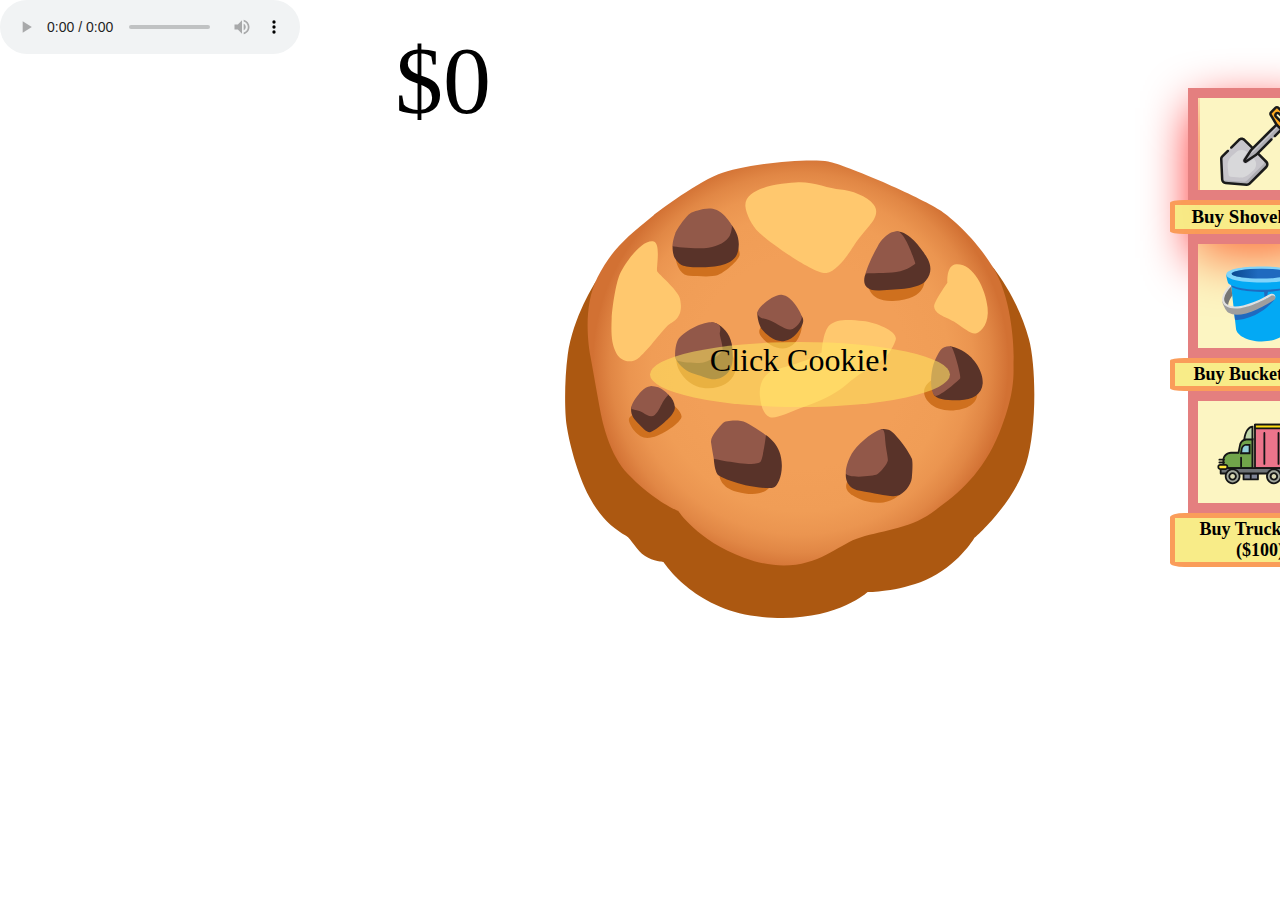
==== index.html @ 6c553162 "Add files via upload" ====
<!DOCTYPE html>

<html lang="en">
  <head>
    <meta charset="UTF-8" />
    <meta http-equiv="X-UA-Compatible" content="IE=edge" />
    <meta name="viewport" content="width=device-width, initial-scale=1.0" />
    <title>Cookie Clicker!</title>
    <link rel="stylesheet" type="text/css" href="styles.css" />
    <link href="[data-uri]" rel="icon" type="image/x-icon" />
  </head>

  <body>
    <div id="dollarAmount">$0</div>
    <audio id="sweet-music" src="/music/sweet-music.mp3" controls>
      <embed
        src="/music/sweet-music.mp3"
        width="300"
        height="90"
        loop="false"
        autostart="false"
      />
    </audio>
    <!-- <div class="body-container"> -->
      <!-- <button id="cookie-button" type="button"><img src ="svgimg/cookie-svgrepo-com.svg"></button> -->

    <div class="cookie-wrapper">
        <svg
          width="500px"
          height="500px"
          viewBox="0 0 128 128"
          xmlns="http://www.w3.org/2000/svg"
          xmlns:xlink="http://www.w3.org/1999/xlink"
          aria-hidden="true"
          role="img"
          preserveAspectRatio="xMidYMid meet"
          id="cookie-btn"
        >
          <path
            d="M15.99 35.76l-4.26.98s-5.91 9.12-7.2 18.82c-.81 6.09-.84 14.04-.28 18c.57 3.96 
    2.61 12.39 5.82 18.33c3.09 5.72 6.1 7.97 9.39 9.96c1.41.85 2.67 3.76 4.87 5.17c2.06 1.32 4.78 1.58 4.78 1.58s7.52 11.81 23.79
     13.86c19.09 2.4 28.43-6.22 28.43-6.22s7.64-.02 14.85-3.11c8.09-3.47 12.41-10.69 12.41-10.69s10.13-8.72 13.34-19.16c2.58-8.38 
     2.65-24.31.67-31.81s-5.81-13.85-8.85-17.92c-2.42-3.24-29.44-17.6-32.7-18.88c-3.25-1.27-33.52-3.25-34.65-2.4c-1.13.86-30.41 23.49-30.41 23.49z"
            fill="#ac5811"
          ></path>
          <radialGradient
            id="IconifyId17ecdb2904d178eab6390"
            cx="64.164"
            cy="57.596"
            r="53.202"
            gradientUnits="userSpaceOnUse"
          >
            <stop offset=".507" stop-color="#f29f58"></stop>
            <stop offset=".715" stop-color="#f09d56"></stop>
            <stop offset=".826" stop-color="#eb9550"></stop>
            <stop offset=".914" stop-color="#e18745"></stop>
            <stop offset=".99" stop-color="#d47436"></stop>
            <stop offset="1" stop-color="#d27133"></stop>
          </radialGradient>
          <path
            d="M26.53 19.75c-7.05 5.74-10.7 8.74-14.36 15.92S9.69 52.38 10.35 55.9c.65 3.52 1.83 10.31 2.48 13.7c.65 3.4 2.38 11.46 7.17 16.45c6.71 6.99 12.79 9.4 12.79 9.4s4.93 7.64 16.84 12.01c15.66 5.74 22.71-2.61 28.71-4.83s13.18-2.35 19.32-6.66c6.13-4.31 12.92-9.53 17.36-20.49s3.52-15.79 3.65-18.53c.13-2.74-.26-15.92-5.35-24.01s-11.21-12.95-13.57-14.49C94.53 15.06 75.89 6.95 71.2 6.04c-4.7-.91-21.46.51-28.11 3.25S26.53 19.75 26.53 19.75z"
            fill="url(#IconifyId17ecdb2904d178eab6390)"
          ></path>
          <path
            d="M56.28 71.46c-1.11-.35-2.28-2-2.56-5.53c-.39-5.03 3.32-6.42 3.32-6.42s4.42-1.17 7.53-2.28c2.89-1.03 4.97-2.35 4.97-2.35s.28-5.39 2.07-6.98c1.8-1.59 4.97-1.45 8.5-1.04c3.52.41 9.19 2.76 8.36 4.9c-.83 2.14-1.8 4.28-5.18 6.22c-3.38 1.93-5.8 3.73-7.53 5.25c-1.73 1.53-4.9 3.45-10.15 5.39s-7.73 3.34-9.33 2.84z"
            fill="#ffc86e"
          ></path>
          <path
            d="M26.55 26.47c-3.32-.68-8.01 6.51-8.88 8.89c-.88 2.38-1.78 8.18-1.88 10.83c-.13 3.29-.19 6.38 1.19 8.89c1.06 1.94 3.63 3.03 5.94 1.03c2.31-2 6.32-7.48 7.38-8.25s4.16-1.79 2.94-6.83c-.5-2.06-5.57-6.32-5.82-6.9c-.24-.57 1.01-7.27-.87-7.66z"
            fill="#ffc86e"
          ></path>
          <path
            d="M50.02 17.44c.13 1.93 1.71 5.02 3.42 6.69c2.56 2.49 14.3 10.91 17.34 10.43s6.35-5.94 7.32-7.46s2.9-3.66 3.66-4.63c.76-.97 2.76-3.18 1.11-5.39c-1.66-2.21-5.8-3.66-8.56-3.87c-2.76-.21-7.05-2-10.71-1.86c-3.66.14-13.92 1.11-13.58 6.09z"
            fill="#ffc86e"
          ></path>
          <path
            d="M98.34 43.19c.23 2.1 3.18 2.56 5.53 4.08s3.94 3.11 5.32 2.69c1.38-.41 3.26-2.62 2.83-6.49c-.55-4.97-3.66-11.33-8.01-11.12c-2.63.13-2.27 4.7-2.27 4.7s-3.54 4.9-3.4 6.14z"
            fill="#ffc86e"
          ></path>
          <path
            d="M41.47 30.23s-9.43-.06-9.26.88c.18.94 1 4.04 3.46 4.16c2.46.12 5.63.35 7.15-.12c1.52-.47 5.74-3.87 5.74-5.39s-1.7-3.75-1.7-3.75l-5.39 4.22z"
            fill="#cf701e"
          ></path>
          <path
            d="M54.94 47.52s-.11.07-.27.2c-.47.39-1.37 1.3-1.02 2.32c.47 1.35 3.22 3.87 5.92 3.87s4.16-2.52 4.63-4.16c.47-1.64.23-2.64.23-2.64l-9.49.41z"
            fill="#cf701e"
          ></path>
          <path
            d="M33.91 55.2s-1.64.59-1.58 1.64c.06 1.05.47 2.99 2.58 5.04c2.13 2.07 5.22 2.64 8.03 1.88c2.81-.76 4.86-2.87 4.63-5.68c-.23-2.81-2.93-4.98-2.93-4.98l-10.73 2.1z"
            fill="#cf701e"
          ></path>
          <path
            d="M21.78 70.73s-1.76.41-1.58 1.58s2.17 4.86 5.33 4.45s8.15-4.04 8.15-5.45s-2.52-3.28-2.52-3.28l-9.38 2.7z"
            fill="#cf701e"
          ></path>
          <path
            d="M43.34 85.38s-.65 3.78 4.45 5.16c8.5 2.29 9.38-2.87 9.38-2.87l-13.83-2.29z"
            fill="#cf701e"
          ></path>
          <path
            d="M76.73 87.13s-2.28 2.28.31 4.07c2.59 1.79 5.54 2.4 8.32 2.09s4.68-2.53 4.68-2.53l-13.31-3.63z"
            fill="#cf701e"
          ></path>
          <path
            d="M98.01 61.81s-4.3 2.17-.97 5.92c2.53 2.86 8.32 2.28 10.69.67c1.55-1.05 2.01-2.91 1.43-3.85c-.59-.94-11.15-2.74-11.15-2.74z"
            fill="#cf701e"
          ></path>
          <path
            d="M81.37 36.97s-.23 4.91 6.39 4.75c9.26-.23 8.09-5.98 8.09-5.98l-14.48 1.23z"
            fill="#cf701e"
          ></path>
          <path
            d="M85.65 30.82s-4.34 2.7-4.81 3.81c-.47 1.11-1.47 4.63 3.57 4.4c5.04-.23 10.08-.41 11.78-2.46c1.7-2.05 1.29-3.93.59-5.45s-4.64-7.27-7.77-7.2c-2.05.04-3.36 6.9-3.36 6.9z"
            fill="#593329"
          ></path>
          <path
            d="M88.99 23.9s-2.75-.35-5.16 3.93c-2.4 4.28-3.02 6.83-3.02 6.83s4.89.02 7.82-.33c2.93-.35 4.92-2.17 4.92-2.17s-2.39-7.73-4.56-8.26z"
            fill="#925849"
          ></path>
          <path
            d="M55.71 43.89s-2.4-.16-2.58.77c-.18.94.35 3.33 1.17 4.38s3.28 3.4 5.74 2.93c2.46-.47 3.92-2.88 4.33-3.71c.37-.78.77-1.62.07-2.67c-.71-1.06-8.73-1.7-8.73-1.7z"
            fill="#593329"
          ></path>
          <path
            d="M59.28 40.14c-2.04-.22-6.96 3.69-6.08 5.03c.98 1.47 1.15.54 3.85 1.89c2.23 1.11 3.2 2.14 4.6 1.96s3.07-2.49 2.78-3.43c-.29-.94-2.39-5.16-5.15-5.45z"
            fill="#925849"
          ></path>
          <path
            d="M36.19 24.31l-4.8 3.32s-.18 2.25.82 3.48s1.29 1.99 5.98 1.99s9.08-.64 9.9-3.98c.82-3.34-.62-5.48-1.5-6.71c-.88-1.23-10.4 1.9-10.4 1.9z"
            fill="#593329"
          ></path>
          <path
            d="M36.25 19.1c-1.08.46-3.63 3.93-4.22 5.45c-.59 1.52-.72 3.14-.64 3.16c.97.24 6.68.77 9.2.36c2.52-.41 4.57-1.52 5.39-2.99c.65-1.17.6-2.72.6-2.72s-1.71-3.08-4.06-4.02c-2.34-.94-5.86.58-6.27.76z"
            fill="#925949"
          ></path>
          <path
            d="M32.23 55.42s-.4.61.36 1.78s2.25 2.57 4.48 3.22c2.23.64 3.81 1.52 5.27 1.35c1.47-.18 4.34-1.35 4.45-5.39c.12-4.04-.7-5.92-2.46-7.68s-3.03-1.46-3.03-1.46l-9.07 8.18z"
            fill="#593329"
          ></path>
          <path
            d="M32.74 51.68c-.62 1.04-1.08 4.42-.32 5.18c.76.76 5.33.81 6.53.68c1.21-.13 5.16-1.99 5.22-3.4c.06-1.41-.7-3.28-.7-3.98s.88-2.34-1.52-2.93s-7.93 2.28-9.21 4.45z"
            fill="#925849"
          ></path>
          <path
            d="M24.82 66.86s-3.77.93-4.01 2.22c-.23 1.29.31 2.59 1.6 3.82s2.23 2.52 3.22 2.4c1-.12 3.63-2.46 4.45-3.22c.82-.76 1.99-2.11 1.88-3.22s-.59-2.23-1.64-3.11c-1.04-.88-5.5 1.11-5.5 1.11z"
            fill="#593329"
          ></path>
          <path
            d="M25.76 63.52c-1.76.04-3.11 2.17-3.69 2.93c-.59.76-1.58 2.58-1.17 2.87c.41.29 2.11.47 2.93 1c.82.53 2.05 1.35 2.99.59c.94-.76 1.76-2.87 2.23-3.57c.47-.7 1.29-1.58 1.29-1.58s-1.77-2.3-4.58-2.24z"
            fill="#925849"
          ></path>
          <path
            d="M47.27 77.64c-.35.41-5.33 4.45-5.33 4.45s.18 3.52 1.29 4.34c1.11.82 4.57 1.99 6.8 2.46c2.23.47 6.21 1 7.21.59c1-.41 2.05-2.58 2.11-5.39c.06-2.81-.94-4.91-2.05-6.2c-1.11-1.29-2-1.77-2-1.77l-8.03 1.52z"
            fill="#593329"
          ></path>
          <path
            d="M53.89 82.91c.65-.73 1.41-6.8 1.41-6.8s-4.51-3.46-6.39-3.69c-1.88-.23-4.1-.06-4.75.64c-.64.7-3.16 3.22-2.93 4.86s.7 4.16.7 4.16s10.61 2.36 11.96.83z"
            fill="#925849"
          ></path>
          <path
            d="M75.75 85.8s-.57 3.8 3.61 4.52c4.18.71 7.65 1.66 9.46 1.28c1.81-.38 3.61-2.8 3.8-4.56c.19-1.76.29-4.3 0-4.99c-.76-1.83-4.28-6.84-5.99-7.37c-.96-.29-1.87-.13-1.87-.13L75.75 85.8z"
            fill="#593329"
          ></path>
          <path
            d="M78.46 79.14c-1.87 2.07-2.83 5.06-2.73 6.64c.1 1.49 7.19.84 8.03.33c.84-.51 2.67-2.79 2.73-3.55s-.52-3.14-.62-4.61c-.1-1.47-.14-3.47-.95-3.42c-.81.05-3.8 1.67-6.46 4.61z"
            fill="#925849"
          ></path>
          <path
            d="M102.44 53.34s1.65.24 3.68 1.46c2.37 1.42 4.85 5.04 4.66 7.99s-2.76 4.28-5.89 4.33s-6.19-.12-6.76-1.74c-.57-1.62 4.31-12.04 4.31-12.04z"
            fill="#593329"
          ></path>
          <path
            d="M99.94 54.33c-.49.68-1.76 2.76-2.19 5.42s-.14 5.7.81 6.23c.95.52 
    6.18-3.99 6.46-4.47c.29-.48-1.67-7.75-2.29-8.08s-2.17.05-2.79.9z"
            fill="#925849"
          ></path>
        </svg>
      <div class="cookie-text">Click Cookie!</div>
    </div>

<!-- Inventory List -->
    <div class="inventory-container">
<!-- SHOVEL -->
      <div class="shovel-wrapper">
        <svg
          height="800px"
          width="800px"
          version="1.1"
          xmlns="http://www.w3.org/2000/svg"
          xmlns:xlink="http://www.w3.org/1999/xlink"
          viewBox="0 0 512 512"
          xml:space="preserve"
          id="shovel-icon"
        >
          <path
            style="fill: #c7c5cb"
            d="M170.741,503.744L35.888,493.318c-11.978-0.926-21.386-10.637-21.933-22.639L8.054,340.991
          c-0.304-6.679,2.216-13.177,6.944-17.904l22.775-22.775l0.937-0.937l20.208-20.208l62.862-62.862c9.291-9.291,24.355-9.291,33.646,0
          l140.433,140.434c9.291,9.291,9.291,24.355,0,33.646L189.397,496.847C184.485,501.76,177.669,504.279,170.741,503.744z"
          />
          <path
            style="fill: #aeadb3"
            d="M295.859,356.739l-18.29-18.29c9.291,9.291,9.291,24.355,0,33.646L171.107,478.557
          c-4.913,4.913-11.729,7.433-18.657,6.897L17.598,475.028c-1.068-0.082-2.107-0.258-3.129-0.476
          c2.157,10.158,10.762,17.943,21.419,18.766l134.853,10.426c6.928,0.535,13.744-1.984,18.657-6.897l106.462-106.462
          C305.15,381.094,305.15,366.03,295.859,356.739z"
          />
          <path
            style="fill: #d8d8da"
            d="M174.323,365.811c-3.319,2.2-7.121,3.363-10.993,3.363h-0.001c-7.286,0-14.001-4.041-17.525-10.545
          c-3.497-6.452-3.165-14.017,0.889-20.236l27.72-42.537l0,0c-19.777-19.777-51.841-19.777-71.617,0l-27.585,24.43
          c-19.225,17.026-28.996,42.322-26.206,67.851l5.7,52.171c0.737,6.741,6.151,12.013,12.909,12.569l57.383,4.724
          c21.498,1.77,42.787-5.311,58.943-19.604l32.509-28.763c19.701-19.701,19.701-51.641,0-71.342l0,0L174.323,365.811z"
          />
          <path
            style="fill: #c7c5cb"
            d="M361.832,119.054L199.083,281.804c-0.345,0.345-0.652,0.724-0.919,1.133l-40.711,62.47
          c-4.166,6.393,3.41,13.911,9.771,9.695l62.029-41.113c0.391-0.259,0.755-0.557,1.087-0.889l162.769-162.769L361.832,119.054z"
          />

          <path
            style="fill: #aeadb3"
            d="M374.642,131.863L211.873,294.632c-0.332,0.332-0.696,0.63-1.087,0.889l-36.653,24.294
          l-16.678,25.592c-4.166,6.393,3.41,13.911,9.771,9.695l62.029-41.112c0.391-0.259,0.755-0.557,1.087-0.889L393.11,150.332
          L374.642,131.863z"
          />
          <path
            style="fill: #fea921"
            d="M500.044,138.465L373.7,12.12c-5.247-5.247-13.755-5.247-19.003,0l-28.105,28.105
          c-4.352,4.352-5.19,11.105-2.036,16.389l37.276,62.44l31.278,31.278l62.44,37.276c5.285,3.155,12.037,2.316,16.389-2.036
          l28.105-28.105C505.292,152.22,505.292,143.712,500.044,138.465z M458.618,148.775c-5.436,5.436-14.248,5.436-19.684,0
          l-80.753-80.753c-5.436-5.436-5.436-14.248,0-19.684l0,0c5.436-5.436,14.248-5.436,19.684,0l80.753,80.753
          C464.053,134.527,464.053,143.339,458.618,148.775L458.618,148.775z"
          />
          <g>
            <path
              style="fill: #1a1a1a"
              d="M383.544,42.661c-4.146-4.146-9.657-6.428-15.52-6.428c-5.863,0-11.374,2.283-15.52,6.428
            c-8.558,8.558-8.558,22.482,0,31.039l80.753,80.753c4.146,4.145,9.657,6.428,15.52,6.428c5.863,0,11.374-2.283,15.52-6.428
            c8.557-8.558,8.557-22.482,0-31.039L383.544,42.661z M452.94,143.096c-1.112,1.112-2.591,1.725-4.164,1.725
            s-3.051-0.612-4.164-1.725L363.86,62.344c-2.297-2.297-2.297-6.032,0-8.327c1.112-1.112,2.59-1.725,4.164-1.725
            c1.573,0,3.051,0.612,4.164,1.725l80.753,80.753C455.236,137.065,455.236,140.801,452.94,143.096z"
            />
            <path
              style="fill: #1a1a1a"
              d="M505.723,132.786L379.378,6.443c-4.054-4.054-9.445-6.288-15.179-6.288
            c-5.734,0-11.125,2.232-15.179,6.288l-28.105,28.104c-6.962,6.961-8.3,17.729-3.253,26.183l34.071,57.07L210.004,259.528
            l-48.9-48.9c-6.011-6.011-14.002-9.321-22.5-9.321c-8.5,0-16.491,3.31-22.5,9.321l-49.908,49.908c-3.136,3.136-3.136,8.22,0,11.355
            c3.136,3.136,8.22,3.136,11.355,0l49.908-49.908c2.977-2.977,6.936-4.617,11.145-4.617s8.168,1.639,11.145,4.617l48.9,48.9
            l-5.242,5.242c-0.737,0.737-1.399,1.553-1.968,2.426l-40.71,62.472c-3.942,6.048-3.116,13.825,2.01,18.91
            c0.346,0.343,0.706,0.663,1.074,0.966c0.121,0.1,0.247,0.187,0.369,0.283c0.253,0.196,0.507,0.389,0.769,0.566
            c0.15,0.102,0.304,0.195,0.456,0.29c0.245,0.154,0.491,0.303,0.742,0.441c0.163,0.09,0.328,0.174,0.494,0.258
            c0.252,0.126,0.505,0.245,0.762,0.358c0.168,0.073,0.335,0.145,0.505,0.211c0.267,0.105,0.536,0.198,0.808,0.287
            c0.163,0.054,0.324,0.109,0.489,0.156c0.304,0.088,0.61,0.16,0.919,0.228c0.135,0.03,0.268,0.066,0.404,0.093
            c0.446,0.086,0.896,0.154,1.348,0.198c0.01,0.001,0.019,0.001,0.029,0.002c0.441,0.042,0.883,0.062,1.327,0.064
            c0.028,0,0.057,0.004,0.085,0.004c0.317,0,0.634-0.014,0.951-0.034c0.042-0.003,0.084-0.001,0.125-0.004
            c0.389-0.028,0.777-0.075,1.165-0.134c0.132-0.02,0.262-0.049,0.394-0.073c0.259-0.047,0.517-0.096,0.775-0.157
            c0.152-0.035,0.303-0.078,0.454-0.119c0.238-0.064,0.474-0.133,0.71-0.209c0.153-0.049,0.306-0.102,0.459-0.156
            c0.234-0.085,0.468-0.176,0.7-0.272c0.146-0.061,0.291-0.12,0.436-0.185c0.249-0.112,0.496-0.237,0.742-0.365
            c0.121-0.063,0.243-0.121,0.363-0.187c0.363-0.2,0.721-0.414,1.073-0.647l62.03-41.113c0.838-0.557,1.623-1.198,2.326-1.903
            l5.262-5.261l48.9,48.9c2.977,2.977,4.617,6.936,4.617,11.145s-1.639,8.168-4.617,11.145L183.722,491.171
            c-3.259,3.258-7.761,4.922-12.359,4.569L36.509,485.314c-7.923-0.612-14.169-7.06-14.531-14.997l-5.902-129.688
            c-0.201-4.414,1.475-8.736,4.599-11.862l35.596-35.596c3.136-3.136,3.136-8.22,0-11.355c-3.136-3.136-8.22-3.136-11.355,0
            L9.32,317.41c-6.308,6.308-9.694,15.036-9.287,23.947l5.902,129.688c0.729,16.026,13.341,29.043,29.335,30.28l134.853,10.426
            c0.824,0.064,1.646,0.095,2.465,0.095c8.408,0,16.492-3.324,22.489-9.321l106.462-106.462c6.011-6.009,9.321-14.001,9.321-22.5
            c0-8.499-3.31-16.49-9.321-22.5l-48.9-48.901l82.366-82.365c3.136-3.136,3.136-8.22,0-11.355c-3.135-3.136-8.219-3.136-11.355,0
            l-93.162,93.161l-5.75,5.749l-57.907,38.381l38.009-58.325l10.846-10.846c0.002-0.001,0.003-0.003,0.004-0.005l146.147-146.146
            l19.921,19.921l-36.427,36.427c-3.136,3.136-3.136,8.22,0,11.355c3.136,3.136,8.22,3.136,11.355,0l37.682-37.682l57.07,34.07
            c3.325,1.985,7.128,3.034,10.999,3.034l0,0c5.736,0,11.129-2.233,15.184-6.288l28.105-28.104
            C514.093,154.775,514.093,141.156,505.723,132.786z M494.366,151.79l-28.105,28.104c-1.021,1.021-2.381,1.583-3.828,1.583
            c-0.973,0-1.93-0.264-2.768-0.764l-61.584-36.765l-29.866-29.866l-36.765-61.584c-1.272-2.129-0.935-4.841,0.819-6.596
            l28.105-28.104c1.021-1.021,2.379-1.583,3.824-1.583c1.444,0,2.802,0.562,3.823,1.583l126.345,126.345
            C496.475,146.25,496.475,149.682,494.366,151.79z"
            />
          </g>
        </svg>
      </div>
      <button id="btn-shovel">Buy Shovel ($10)</button>
<!-- BUCKET -->
      <div class="bucket-wrapper">
        <svg
          width="800px"
          height="800px"
          viewBox="0 0 128 128"
          xmlns="http://www.w3.org/2000/svg"
          xmlns:xlink="http://www.w3.org/1999/xlink"
          aria-hidden="true"
          role="img"
          preserveAspectRatio="xMidYMid meet"
          id="bucket-icon"
        >
          <path
            d="M66.61 15.39c-27.13 0-49.11 7.21-49.11 16.1l8.15 72.44c.8 8.79 16.87 20.07 40.97 20.07s39.97-10.57 40.97-20.07l8.15-72.44c-.02-8.89-22.01-16.1-49.13-16.1z"
            fill="#03a9f4"
          ></path>

          <path
            d="M115.47 25.8c0-8.89-21.41-15.35-49.33-15.35c-23.96 0-44.38 5.04-49.6 12.17l1.47 13.49s10.96 8.56 48.59 8.56c1.35 0 2.66-.02 3.94-.04l1.27 13.74h2.21l2.75-13.95c29.5-1.5 38.53-9.24 38.53-9.24l.17-9.38z"
            fill="#1f6abf"
          ></path>

          <path
            d="M122.59 18.08s-22.44-5.1-56.69-5.1s-55.87 4.48-55.87 4.48c.63 7.35 3.47 13.87 3.47 13.87s9.36 9.96 52.87 9.96s52.67-8.98 54.01-10.48c1.34-1.52 2.21-12.73 2.21-12.73z"
            fill="#03a9f4"
          ></path>

          <path
            d="M122.51 15.95C120.49 8.69 100.57 4 66.31 4s-54.18 4.69-56.2 11.95c-1.83 6.6 15.7 13.74 56.2 13.74s58.03-7.14 56.2-13.74z"
            fill="#81d4fa"
          ></path>

          <ellipse
            cx="66.31"
            cy="15.4"
            rx="47.64"
            ry="7.85"
            fill="#1f6abf"
          ></ellipse>

          <linearGradient
            id="IconifyId17ecdb2904d178eab5977"
            gradientUnits="userSpaceOnUse"
            x1="18.667"
            y1="15.399"
            x2="60.742"
            y2="15.399"
          >
            <stop offset="0" stop-color="#0a488f"></stop>

            <stop offset="1" stop-color="#0a488f" stop-opacity="0"></stop>
          </linearGradient>

          <path
            d="M60.74 7.55c-28.72.97-42.07 4.72-42.07 7.85c0 4.33 20.54 7.34 42.07 7.85V7.55z"
            fill="url(#IconifyId17ecdb2904d178eab5977)"
          ></path>

          <path
            d="M82.97 53.75c-12.27 6.93-43.7 23.31-60.49 21.99l1.49 13.62c1.44.22 34.7.98 63.52-32.65l-4.52-2.96z"
            fill="#1f6abf"
          ></path>

          <g>
            <path
              d="M17.9 34.94C10.69 42.08 2.65 50.99 6.61 60.61c1.43 3.47 4.42 5.33 6.22 6.13c0 0 .06-.68.22-1.83c.6-4.42 2.85-9.26 6.58-14.59L17.9 34.94z"
              fill="#757575"
            ></path>

            <path
              d="M88.14 52.5c-1.44-3.96-5.92-1.8-5.92-1.8c-13.6 7.68-50 25.4-67.8 18.28c-4.64-1.85-8.49-4.16-10.88-10.41c-.02 4.5 5.6 17.24 10.21 19.58c3.74 1.89 8.05 3.15 13.24 3.15c8.77 0 19.72-2.99 32.76-8.96c14.86-6.8 26.09-14.41 26.6-14.75c.01-.01 3.1-1.48 1.79-5.09z"
              fill="#9e9e9e"
            ></path>

            <path
              d="M86.35 48.41c-2.04-1.55-5.5-.83-8.37.65c-1.15.42-10.22 6.43-25.01 12.21c-19.2 7.5-33.44 8.78-41.17 3.71c-4.2-2.76-5.8-6.4-4.88-11.16c1.09-5.65 5.2-11.66 11.1-17.75l-.23-2.02l-1.55-.83C9.68 39.78 4.94 46.59 3.67 53.2C2.5 59.25 4.69 64.29 9.99 67.76c3.88 2.54 8.76 3.58 14.16 3.58c23.38 0 55.04-18.81 56.73-19.83c0 0 4.52-2.71 6.83.68c.35.51.84 1.49.67 2.82c0 0 1.17-4.16-2.03-6.6z"
              fill="#e0e0e0"
            ></path>
          </g>
        </svg>
      </div>
      <button id="btn-bucket">Buy Bucket ($50)</button>
<!-- TRUCK -->
      <div class="truck-wrapper">
        <svg
          width="900px"
          height="900px"
          viewBox="0 0 1024 1024"
          version="1.1"
          xmlns="http://www.w3.org/2000/svg"
          id="truck-icon"
        >
          <path
            d="M324.754286 731.428571h163.84v70.217143H324.754286z"
            fill="#7E8495"
          />
          <path
            d="M488.594286 811.885714H324.754286c-5.851429 0-10.24-4.388571-10.24-10.24V731.428571c0-5.851429 4.388571-10.24 10.24-10.24h163.84c5.851429 0 10.24 4.388571 10.24 10.24v70.217143c0 5.851429-5.851429 10.24-10.24 10.24z m-153.6-20.48h143.36v-49.737143h-143.36v49.737143z"
            fill="#141515"
          />
          <path
            d="M406.674286 797.257143c-5.851429 0-10.24-4.388571-10.24-10.24v-54.125714c0-5.851429 4.388571-10.24 10.24-10.24 5.851429 0 10.24 4.388571 10.24 10.24v54.125714c0 5.851429-4.388571 10.24-10.24 10.24z"
            fill="#141515"
          />
          <path
            d="M182.857143 498.834286h84.845714l17.554286-89.234286c7.314286-33.645714 38.034286-62.902857 73.142857-64.365714h68.754286V672.914286H95.085714v-87.771429c0-46.811429 39.497143-86.308571 87.771429-86.308571z"
            fill="#71A44A"
          />
          <path
            d="M437.394286 683.154286H84.845714V585.142857c0-54.125714 43.885714-98.011429 98.011429-98.011428h76.068571l16.091429-80.457143c7.314286-38.034286 43.885714-70.217143 81.92-73.142857H438.857143v349.622857zM105.325714 662.674286h310.125715v-307.2h-58.514286c-29.257143 2.925714-57.051429 26.331429-62.902857 57.051428l-19.017143 96.548572h-93.622857c-42.422857 0-76.068571 35.108571-76.068572 76.068571v77.531429z"
            fill="#141515"
          />
          <path
            d="M454.948571 178.468571h531.017143V672.914286H454.948571z"
            fill="#EC748B"
          />
          <path
            d="M985.965714 683.154286H454.948571c-5.851429 0-10.24-4.388571-10.24-10.24V178.468571c0-5.851429 4.388571-10.24 10.24-10.24h531.017143c5.851429 0 10.24 4.388571 10.24 10.24V672.914286c0 5.851429-4.388571 10.24-10.24 10.24z m-520.777143-20.48h510.537143V188.708571H465.188571v473.965715z"
            fill="#141515"
          />
          <path
            d="M454.948571 178.468571h531.017143V219.428571H454.948571z"
            fill="#FCDD10"
          />
          <path
            d="M985.965714 229.668571H454.948571c-5.851429 0-10.24-4.388571-10.24-10.24v-40.96c0-5.851429 4.388571-10.24 10.24-10.24h531.017143c5.851429 0 10.24 4.388571 10.24 10.24V219.428571c0 5.851429-4.388571 10.24-10.24 10.24z m-520.777143-20.48h510.537143v-20.48H465.188571v20.48z"
            fill="#141515"
          />
          <path
            d="M64.365714 672.914286h920.137143v59.977143H64.365714z"
            fill="#6E7377"
          />
          <path
            d="M985.965714 744.594286h-921.6c-5.851429 0-10.24-4.388571-10.24-10.24V672.914286c0-5.851429 4.388571-10.24 10.24-10.24h920.137143c5.851429 0 10.24 4.388571 10.24 10.24v59.977143c1.462857 5.851429-2.925714 11.702857-8.777143 11.702857zM74.605714 722.651429h899.657143v-39.497143H74.605714v39.497143z"
            fill="#141515"
          />
          <path
            d="M296.96 503.222857l8.777143-51.2c4.388571-23.405714 23.405714-42.422857 45.348571-43.885714h43.885715v95.085714h-98.011429z"
            fill="#90CED9"
          />
          <path
            d="M403.748571 513.462857h-119.954285l11.702857-62.902857c4.388571-27.794286 27.794286-51.2 54.125714-52.662857h54.125714v115.565714z m-95.085714-20.48h74.605714v-74.605714h-29.257142l-2.925715-10.24v10.24c-17.554286 1.462857-33.645714 17.554286-36.571428 35.108571l-5.851429 39.497143z"
            fill="#141515"
          />
          <path
            d="M330.605714 352.548571c11.702857-84.845714 43.885714-149.211429 95.085715-150.674285v143.36h-65.828572-2.925714c-8.777143 0-17.554286 2.925714-26.331429 7.314285z"
            fill="#BFD7AB"
          />
          <path
            d="M318.902857 370.102857L321.828571 351.085714c14.628571-100.937143 52.662857-157.988571 105.325715-159.451428h10.24v163.84h-80.457143c-7.314286 0-14.628571 2.925714-21.942857 5.851428l-16.091429 8.777143z m98.011429-156.525714c-33.645714 8.777143-59.977143 52.662857-71.68 122.88 4.388571-1.462857 7.314286-1.462857 11.702857-1.462857h58.514286v-121.417143zM561.737143 634.88c-5.851429 0-10.24-4.388571-10.24-10.24V272.091429c0-5.851429 4.388571-10.24 10.24-10.24 5.851429 0 10.24 4.388571 10.24 10.24v352.548571c0 5.851429-4.388571 10.24-10.24 10.24zM722.651429 634.88c-5.851429 0-10.24-4.388571-10.24-10.24V272.091429c0-5.851429 4.388571-10.24 10.24-10.24 5.851429 0 10.24 4.388571 10.24 10.24v352.548571c0 5.851429-4.388571 10.24-10.24 10.24z"
            fill="#141515"
          />
          <path
            d="M883.565714 634.88c-5.851429 0-10.24-4.388571-10.24-10.24V272.091429c0-5.851429 4.388571-10.24 10.24-10.24 5.851429 0 10.24 4.388571 10.24 10.24v352.548571c0 5.851429-4.388571 10.24-10.24 10.24z"
            fill="#141515"
          />
          <path
            d="M296.96 665.6c-5.851429 0-10.24-4.388571-10.24-10.24v-102.4c0-5.851429 4.388571-10.24 10.24-10.24s10.24 4.388571 10.24 10.24v102.4c0 5.851429-4.388571 10.24-10.24 10.24z"
            fill="#141515"
          />
          <path
            d="M102.4 586.605714H49.737143c-5.851429 0-10.24-4.388571-10.24-10.24 0-5.851429 4.388571-10.24 10.24-10.24H102.4c5.851429 0 10.24 4.388571 10.24 10.24 0 5.851429-4.388571 10.24-10.24 10.24z"
            fill="#141515"
          />
          <path
            d="M102.4 618.788571H49.737143c-5.851429 0-10.24-4.388571-10.24-10.24s4.388571-10.24 10.24-10.24H102.4c5.851429 0 10.24 4.388571 10.24 10.24s-4.388571 10.24-10.24 10.24z"
            fill="#141515"
          />
          <path
            d="M57.051429 634.88h64.365714c10.24 0 19.017143 8.777143 19.017143 19.017143v10.24c0 10.24-8.777143 19.017143-19.017143 19.017143H57.051429c-10.24 0-19.017143-8.777143-19.017143-19.017143v-10.24c0-10.24 8.777143-19.017143 19.017143-19.017143z"
            fill="#FFE638"
          />
          <path
            d="M121.417143 693.394286H57.051429c-16.091429 0-29.257143-13.165714-29.257143-29.257143v-10.24c0-16.091429 13.165714-29.257143 29.257143-29.257143h64.365714c16.091429 0 29.257143 13.165714 29.257143 29.257143v10.24c0 16.091429-13.165714 29.257143-29.257143 29.257143z m-64.365714-48.274286c-4.388571 0-8.777143 4.388571-8.777143 8.777143v10.24c0 4.388571 4.388571 8.777143 8.777143 8.777143h64.365714c4.388571 0 8.777143-4.388571 8.777143-8.777143v-10.24c0-4.388571-4.388571-8.777143-8.777143-8.777143H57.051429z"
            fill="#141515"
          />
          <path
            d="M200.411429 845.531429c43.885714 0 78.994286-35.108571 78.994285-78.994286 0-43.885714-35.108571-78.994286-78.994285-78.994286-43.885714 0-78.994286 35.108571-78.994286 78.994286 0 43.885714 36.571429 78.994286 78.994286 78.994286z"
            fill="#A1A69C"
          />
          <path
            d="M200.411429 855.771429c-49.737143 0-89.234286-40.96-89.234286-89.234286 0-49.737143 40.96-89.234286 89.234286-89.234286 49.737143 0 89.234286 40.96 89.234285 89.234286 1.462857 49.737143-39.497143 89.234286-89.234285 89.234286z m0-157.988572c-38.034286 0-68.754286 30.72-68.754286 68.754286s30.72 68.754286 68.754286 68.754286 68.754286-30.72 68.754285-68.754286c1.462857-38.034286-30.72-68.754286-68.754285-68.754286z"
            fill="#141515"
          />
          <path
            d="M200.411429 766.537143m-38.034286 0a38.034286 38.034286 0 1 0 76.068571 0 38.034286 38.034286 0 1 0-76.068571 0Z"
            fill="#DAD9B4"
          />
          <path
            d="M200.411429 814.811429c-26.331429 0-48.274286-21.942857-48.274286-48.274286 0-26.331429 21.942857-48.274286 48.274286-48.274286 26.331429 0 48.274286 21.942857 48.274285 48.274286 0 26.331429-21.942857 48.274286-48.274285 48.274286z m0-76.068572c-14.628571 0-27.794286 11.702857-27.794286 27.794286 0 14.628571 11.702857 26.331429 27.794286 26.331428s26.331429-11.702857 26.331428-26.331428c1.462857-14.628571-10.24-27.794286-26.331428-27.794286z"
            fill="#141515"
          />
          <path
            d="M669.988571 845.531429c43.885714 0 78.994286-35.108571 78.994286-78.994286 0-43.885714-35.108571-78.994286-78.994286-78.994286-43.885714 0-78.994286 35.108571-78.994285 78.994286 0 43.885714 35.108571 78.994286 78.994285 78.994286z"
            fill="#A1A69C"
          />
          <path
            d="M669.988571 855.771429c-49.737143 0-89.234286-40.96-89.234285-89.234286 0-49.737143 40.96-89.234286 89.234285-89.234286 49.737143 0 89.234286 40.96 89.234286 89.234286 0 49.737143-39.497143 89.234286-89.234286 89.234286z m0-157.988572c-38.034286 0-68.754286 30.72-68.754285 68.754286s30.72 68.754286 68.754285 68.754286 68.754286-30.72 68.754286-68.754286-30.72-68.754286-68.754286-68.754286z"
            fill="#141515"
          />
          <path
            d="M867.474286 845.531429c43.885714 0 78.994286-35.108571 78.994285-78.994286 0-43.885714-35.108571-78.994286-78.994285-78.994286-43.885714 0-78.994286 35.108571-78.994286 78.994286 0 43.885714 35.108571 78.994286 78.994286 78.994286z"
            fill="#A1A69C"
          />
          <path
            d="M867.474286 855.771429c-49.737143 0-89.234286-40.96-89.234286-89.234286 0-49.737143 40.96-89.234286 89.234286-89.234286 49.737143 0 89.234286 40.96 89.234285 89.234286 0 49.737143-39.497143 89.234286-89.234285 89.234286z m0-157.988572c-38.034286 0-68.754286 30.72-68.754286 68.754286s30.72 68.754286 68.754286 68.754286S936.228571 804.571429 936.228571 766.537143s-30.72-68.754286-68.754285-68.754286z"
            fill="#141515"
          />
          <path
            d="M669.988571 766.537143m-38.034285 0a38.034286 38.034286 0 1 0 76.068571 0 38.034286 38.034286 0 1 0-76.068571 0Z"
            fill="#DAD9B4"
          />
          <path
            d="M669.988571 814.811429c-26.331429 0-48.274286-21.942857-48.274285-48.274286 0-26.331429 21.942857-48.274286 48.274285-48.274286 26.331429 0 48.274286 21.942857 48.274286 48.274286 0 26.331429-21.942857 48.274286-48.274286 48.274286z m0-76.068572c-14.628571 0-26.331429 11.702857-26.331428 27.794286 0 14.628571 11.702857 26.331429 26.331428 26.331428s26.331429-11.702857 26.331429-26.331428-11.702857-27.794286-26.331429-27.794286z"
            fill="#141515"
          />
          <path
            d="M867.474286 766.537143m-38.034286 0a38.034286 38.034286 0 1 0 76.068571 0 38.034286 38.034286 0 1 0-76.068571 0Z"
            fill="#DAD9B4"
          />
          <path
            d="M867.474286 814.811429c-26.331429 0-48.274286-21.942857-48.274286-48.274286 0-26.331429 21.942857-48.274286 48.274286-48.274286 26.331429 0 48.274286 21.942857 48.274285 48.274286 0 26.331429-21.942857 48.274286-48.274285 48.274286z m0-76.068572c-14.628571 0-26.331429 11.702857-26.331429 27.794286 0 14.628571 11.702857 26.331429 26.331429 26.331428s26.331429-11.702857 26.331428-26.331428c1.462857-14.628571-11.702857-27.794286-26.331428-27.794286z"
            fill="#141515"
          />
        </svg>
      </div>
      <button id="btn-truck">Buy Truckload!($100)</button>
    
    </body>

  <script src="script.js"></script>
</html>

<!-- <div id="buttonNumber"></div> -->
---- styles.css ----
html,
body {
  width: 100%;
  height: 100%;
  margin: 0px;
  padding: 0px;
  /* overflow-x: hidden; */
}

body {
  font-family: "coinyregular";
  background-image: url("./pageimg/sunshinebackground.jpg");
  background-size: cover;
  background-repeat: no-repeat;
  /* overflow: hidden; */
}
@font-face {
  font-family: "coinyregular";
  src: url("fonts/coiny-regular-webfont.woff");
  src: url("fonts/coiny-regular-webfont.eot?#iefix") format("embedded-opentype"),
    url("fonts/coiny-regular-webfont.woff2") format("woff2"),
    url("fonts/coiny-regular-webfont.woff") format("woff"),
    url("fonts/coiny-regular-webfont.ttf") format("truetype"),
    url("fonts/coiny-regular-webfont.svg#coinyregular") format("svg");
  font-weight: normal;
  font-style: normal;
}
::selection {
  color: none;
  background: none;
}

#dollarAmount {
  position: absolute;
  margin-top: 25px;
  left: 395px;
  font-size: 96px;
}

button {
  background-color: rgba(248, 235, 132, 0.964);
  border: 5px solid rgba(255, 0, 0, 0.334);
  border-radius: 8%;
  width: 180px;
  height: 80px;
  font-family: "coinyregular";
  font-size: 18px;
  font-weight: 800;
  padding: -20px -10px;
}

/* BUTTONS */

#cookie-btn {
  cursor: pointer;
}
#btn-shovel {
  cursor: pointer;
  font-size: 19px;
}
#btn-bucket {
  cursor: pointer;
}
#btn-truck {
  cursor: pointer;
}
/* ICONS */
#shovel-icon {
  width: 80px;
  height: 80px;
  margin-top: 8px;
}
#bucket-icon {
  width: 80px;
  height: 80px;
  margin-top: 20px;
}
#truck-icon {
  width: 90px;
  height: 90px;
  margin-top: 8px;
}

/* CONTAINERS */
.cookie-wrapper {
  position: absolute;
  margin-top: 80px;
  margin-left: 550px;
}

.shovel-wrapper {
  text-align: center;
  background-color: rgba(248, 235, 132, 0.493);
  border: 10px solid rgb(228, 127, 127);
  height: 125px;
  width: 125px;
}

.bucket-wrapper {
  text-align: center;
  background-color: rgba(248, 235, 132, 0.493);
  border: 10px solid rgb(228, 127, 127);
  height: 125px;
  width: 125px;
}
.truck-wrapper {
  text-align: center;
  background-color: rgba(248, 235, 132, 0.493);
  border: 10px solid rgb(228, 127, 127);
  height: 125px;
  width: 125px;
}

.cookie-text {
  pointer-events: none;
  position: relative;
  text-align: center;
  top: -300px;
  left: 100px;
  width: 300px;
  height: 65px;
  font-size: 32px;
  border-radius: 50%;
  background-color: rgba(255, 231, 96, 0.544);
}

/* INVENTORY */
.inventory-container {
  position: absolute;
  display: flex;
  flex-direction: column;
  align-items: center;
  margin-left: 1200px;
  margin-top: 30px;
  box-shadow: -5px 20px 50px red;
  height: 150px;
  width: 120px;
}
.inventory-box {
  height: 125px;
  width: 150px;
  background-color: rgba(248, 235, 132, 0.493);
  border: 10px solid rgb(228, 127, 127);
}

@media only screen and (max-width: 1160px) {
  body {
    display: none;
  }
}
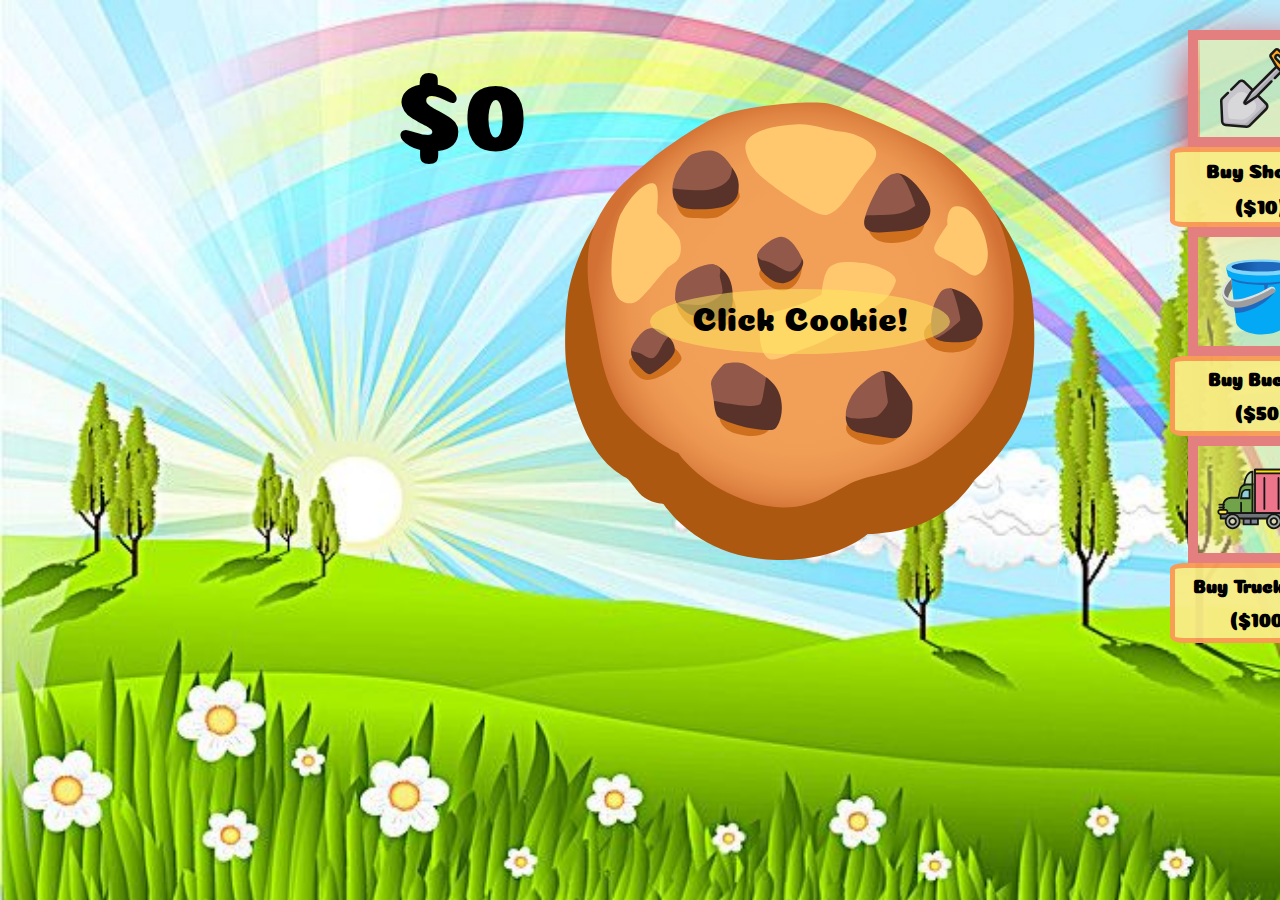
==== commit 10331779: "Update index.html" ====
--- a/index.html
+++ b/index.html
@@ -12,7 +12,7 @@
 
   <body>
     <div id="dollarAmount">$0</div>
-    <audio id="sweet-music" src="/music/sweet-music.mp3" controls>
+<!--     <audio id="sweet-music" src="/music/sweet-music.mp3" controls>
       <embed
         src="/music/sweet-music.mp3"
         width="300"
@@ -20,7 +20,7 @@
         loop="false"
         autostart="false"
       />
-    </audio>
+    </audio> -->
     <!-- <div class="body-container"> -->
       <!-- <button id="cookie-button" type="button"><img src ="svgimg/cookie-svgrepo-com.svg"></button> -->
 
--- a/styles.css
+++ b/styles.css
@@ -1,10 +1,24 @@
+.parent {
+  overflow:hidden;
+  width:80px;
+  height:400px;
+}
+
+.enfant {
+  width:80px;
+  height: 100%;
+  padding-right:20px;
+  overflow: auto;
+  overflow-x: hidden;
+}
+
 html,
 body {
   width: 100%;
   height: 100%;
   margin: 0px;
   padding: 0px;
-  /* overflow-x: hidden; */
+  overflow-x: hidden;
 }
 
 body {
@@ -12,7 +26,7 @@
   background-image: url("./pageimg/sunshinebackground.jpg");
   background-size: cover;
   background-repeat: no-repeat;
-  /* overflow: hidden; */
+  overflow: hidden;
 }
 @font-face {
   font-family: "coinyregular";
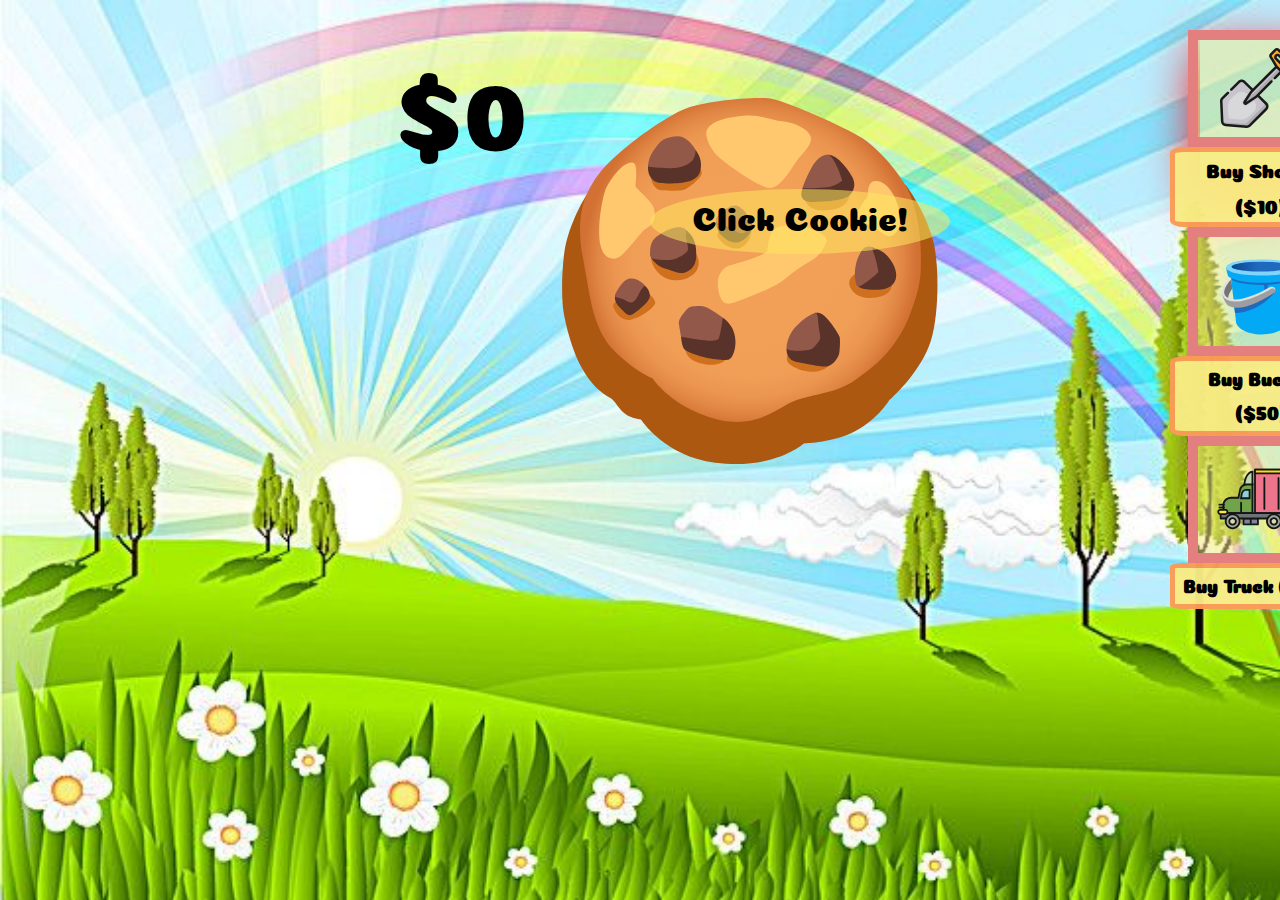
==== commit 85d83c06: "Add files via upload" ====
--- a/index.html
+++ b/index.html
@@ -7,27 +7,18 @@
     <meta name="viewport" content="width=device-width, initial-scale=1.0" />
     <title>Cookie Clicker!</title>
     <link rel="stylesheet" type="text/css" href="styles.css" />
+   
     <link href="[data-uri]" rel="icon" type="image/x-icon" />
   </head>
 
+
   <body>
-    <div id="dollarAmount">$0</div>
-<!--     <audio id="sweet-music" src="/music/sweet-music.mp3" controls>
-      <embed
-        src="/music/sweet-music.mp3"
-        width="300"
-        height="90"
-        loop="false"
-        autostart="false"
-      />
-    </audio> -->
-    <!-- <div class="body-container"> -->
-      <!-- <button id="cookie-button" type="button"><img src ="svgimg/cookie-svgrepo-com.svg"></button> -->
+    <div id="dollarAmount">$0</div>   
 
     <div class="cookie-wrapper">
         <svg
-          width="500px"
-          height="500px"
+          width="400px"
+          height="400px"
           viewBox="0 0 128 128"
           xmlns="http://www.w3.org/2000/svg"
           xmlns:xlink="http://www.w3.org/1999/xlink"
@@ -503,7 +494,7 @@
           />
         </svg>
       </div>
-      <button id="btn-truck">Buy Truckload!($100)</button>
+      <button id="btn-truck">Buy Truck ($100)</button>
     
     </body>
 
--- a/styles.css
+++ b/styles.css
@@ -1,24 +1,9 @@
-.parent {
-  overflow:hidden;
-  width:80px;
-  height:400px;
-}
-
-.enfant {
-  width:80px;
-  height: 100%;
-  padding-right:20px;
-  overflow: auto;
-  overflow-x: hidden;
-}
-
-html,
 body {
   width: 100%;
   height: 100%;
   margin: 0px;
   padding: 0px;
-  overflow-x: hidden;
+  overflow: hidden;
 }
 
 body {
@@ -26,11 +11,10 @@
   background-image: url("./pageimg/sunshinebackground.jpg");
   background-size: cover;
   background-repeat: no-repeat;
-  overflow: hidden;
 }
 @font-face {
   font-family: "coinyregular";
-  src: url("fonts/coiny-regular-webfont.woff");
+  src: url("fonts/coiny-regular-webfont.woff2");
   src: url("fonts/coiny-regular-webfont.eot?#iefix") format("embedded-opentype"),
     url("fonts/coiny-regular-webfont.woff2") format("woff2"),
     url("fonts/coiny-regular-webfont.woff") format("woff"),
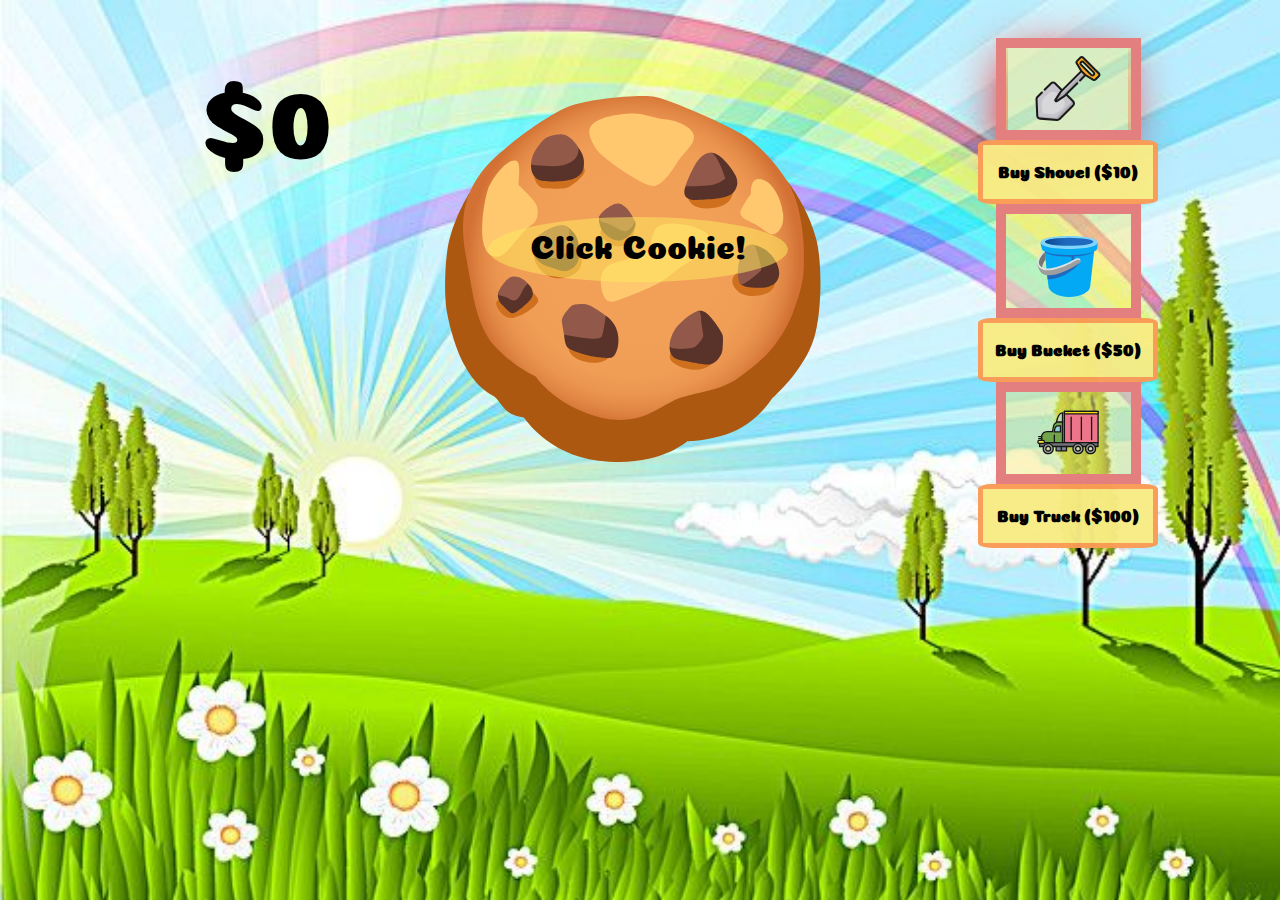
==== commit 359e2ab6: "Update index.html" ====
--- a/index.html
+++ b/index.html
@@ -5,6 +5,7 @@
     <meta charset="UTF-8" />
     <meta http-equiv="X-UA-Compatible" content="IE=edge" />
     <meta name="viewport" content="width=device-width, initial-scale=1.0" />
+    <meta http-equiv="Permissions-Policy" content="interest-cohort=()">
     <title>Cookie Clicker!</title>
     <link rel="stylesheet" type="text/css" href="styles.css" />
    
--- a/styles.css
+++ b/styles.css
@@ -1,16 +1,9 @@
-body {
-  width: 100%;
-  height: 100%;
-  margin: 0px;
-  padding: 0px;
-  overflow: hidden;
-}
-
 body {
   font-family: "coinyregular";
   background-image: url("./pageimg/sunshinebackground.jpg");
   background-size: cover;
   background-repeat: no-repeat;
+  overflow: hidden;
 }
 @font-face {
   font-family: "coinyregular";
@@ -31,7 +24,7 @@
 #dollarAmount {
   position: absolute;
   margin-top: 25px;
-  left: 395px;
+  left: 200px;
   font-size: 96px;
 }
 
@@ -42,9 +35,9 @@
   width: 180px;
   height: 80px;
   font-family: "coinyregular";
-  font-size: 18px;
+  font-size: 16px;
   font-weight: 800;
-  padding: -20px -10px;
+  padding: 12px;
 }
 
 /* BUTTONS */
@@ -54,7 +47,6 @@
 }
 #btn-shovel {
   cursor: pointer;
-  font-size: 19px;
 }
 #btn-bucket {
   cursor: pointer;
@@ -65,32 +57,32 @@
 /* ICONS */
 #shovel-icon {
   width: 80px;
-  height: 80px;
+  height: 65px;
   margin-top: 8px;
 }
 #bucket-icon {
   width: 80px;
-  height: 80px;
+  height: 65px;
   margin-top: 20px;
 }
 #truck-icon {
   width: 90px;
-  height: 90px;
+  height: 65px;
   margin-top: 8px;
 }
 
 /* CONTAINERS */
 .cookie-wrapper {
   position: absolute;
-  margin-top: 80px;
-  margin-left: 550px;
+  margin-top: 70px;
+  margin-left: 425px;
 }
 
 .shovel-wrapper {
   text-align: center;
   background-color: rgba(248, 235, 132, 0.493);
   border: 10px solid rgb(228, 127, 127);
-  height: 125px;
+  height: 100px;
   width: 125px;
 }
 
@@ -98,14 +90,14 @@
   text-align: center;
   background-color: rgba(248, 235, 132, 0.493);
   border: 10px solid rgb(228, 127, 127);
-  height: 125px;
+  height: 100px;
   width: 125px;
 }
 .truck-wrapper {
   text-align: center;
   background-color: rgba(248, 235, 132, 0.493);
   border: 10px solid rgb(228, 127, 127);
-  height: 125px;
+  height: 100px;
   width: 125px;
 }
 
@@ -113,8 +105,8 @@
   pointer-events: none;
   position: relative;
   text-align: center;
-  top: -300px;
-  left: 100px;
+  top: -270px;
+  left: 55px;
   width: 300px;
   height: 65px;
   font-size: 32px;
@@ -128,14 +120,14 @@
   display: flex;
   flex-direction: column;
   align-items: center;
-  margin-left: 1200px;
+  margin-left: 1000px;
   margin-top: 30px;
   box-shadow: -5px 20px 50px red;
-  height: 150px;
+  height: 100px;
   width: 120px;
 }
 .inventory-box {
-  height: 125px;
+  height: 100px;
   width: 150px;
   background-color: rgba(248, 235, 132, 0.493);
   border: 10px solid rgb(228, 127, 127);
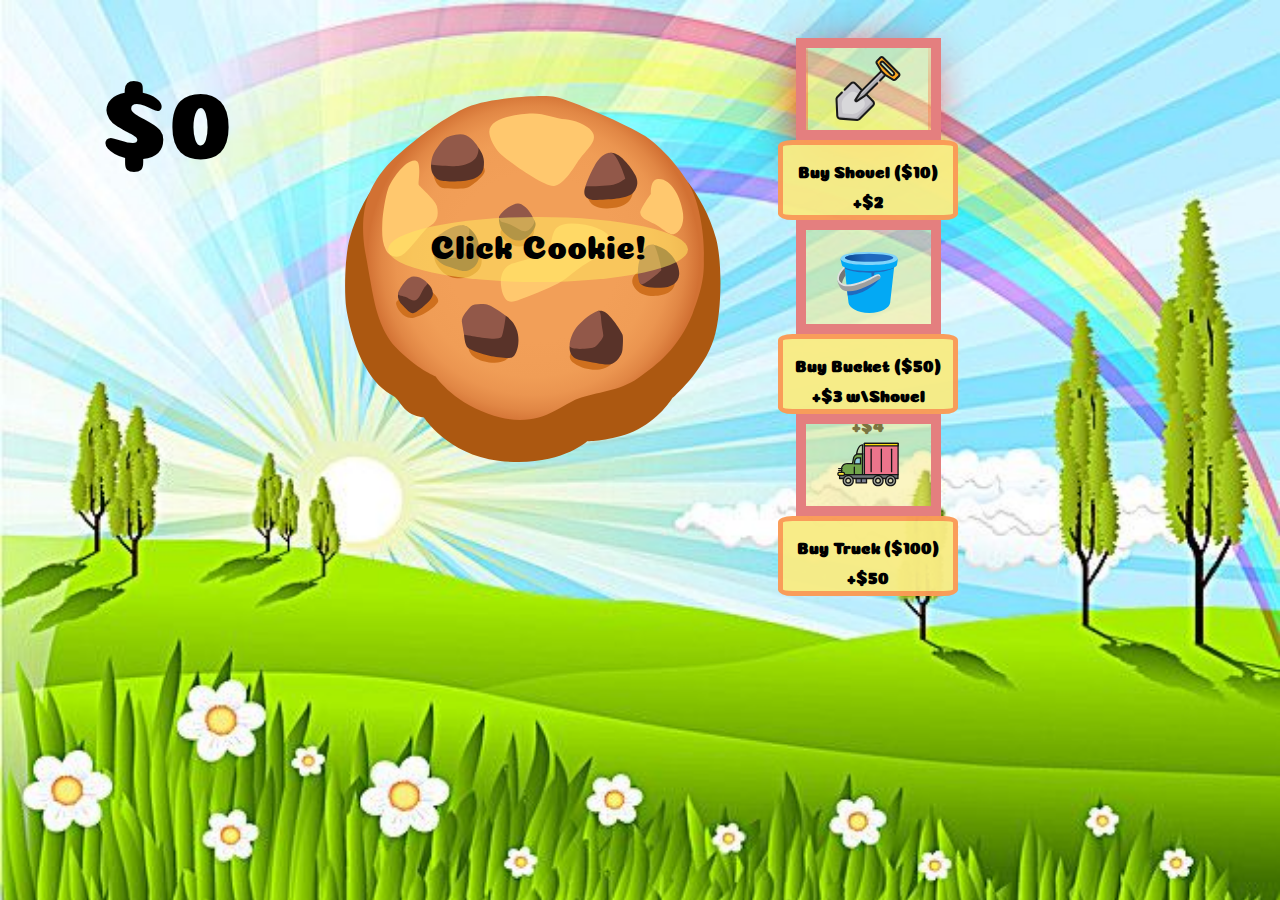
==== commit e89bfcd7: "Update index.html" ====
--- a/index.html
+++ b/index.html
@@ -267,7 +267,7 @@
           </g>
         </svg>
       </div>
-      <button id="btn-shovel">Buy Shovel ($10)</button>
+      <button id="btn-shovel">Buy Shovel ($10) +$2 </button>
 <!-- BUCKET -->
       <div class="bucket-wrapper">
         <svg
@@ -350,7 +350,7 @@
           </g>
         </svg>
       </div>
-      <button id="btn-bucket">Buy Bucket ($50)</button>
+      <button id="btn-bucket">Buy Bucket ($50) +$3 w/Shovel +$4</button>
 <!-- TRUCK -->
       <div class="truck-wrapper">
         <svg
@@ -495,7 +495,7 @@
           />
         </svg>
       </div>
-      <button id="btn-truck">Buy Truck ($100)</button>
+      <button id="btn-truck">Buy Truck ($100) +$50</button>
     
     </body>
 
--- a/styles.css
+++ b/styles.css
@@ -24,7 +24,7 @@
 #dollarAmount {
   position: absolute;
   margin-top: 25px;
-  left: 200px;
+  left: 100px;
   font-size: 96px;
 }
 
@@ -75,7 +75,7 @@
 .cookie-wrapper {
   position: absolute;
   margin-top: 70px;
-  margin-left: 425px;
+  margin-left: 325px;
 }
 
 .shovel-wrapper {
@@ -120,7 +120,7 @@
   display: flex;
   flex-direction: column;
   align-items: center;
-  margin-left: 1000px;
+  margin-left: 800px;
   margin-top: 30px;
   box-shadow: -5px 20px 50px red;
   height: 100px;
